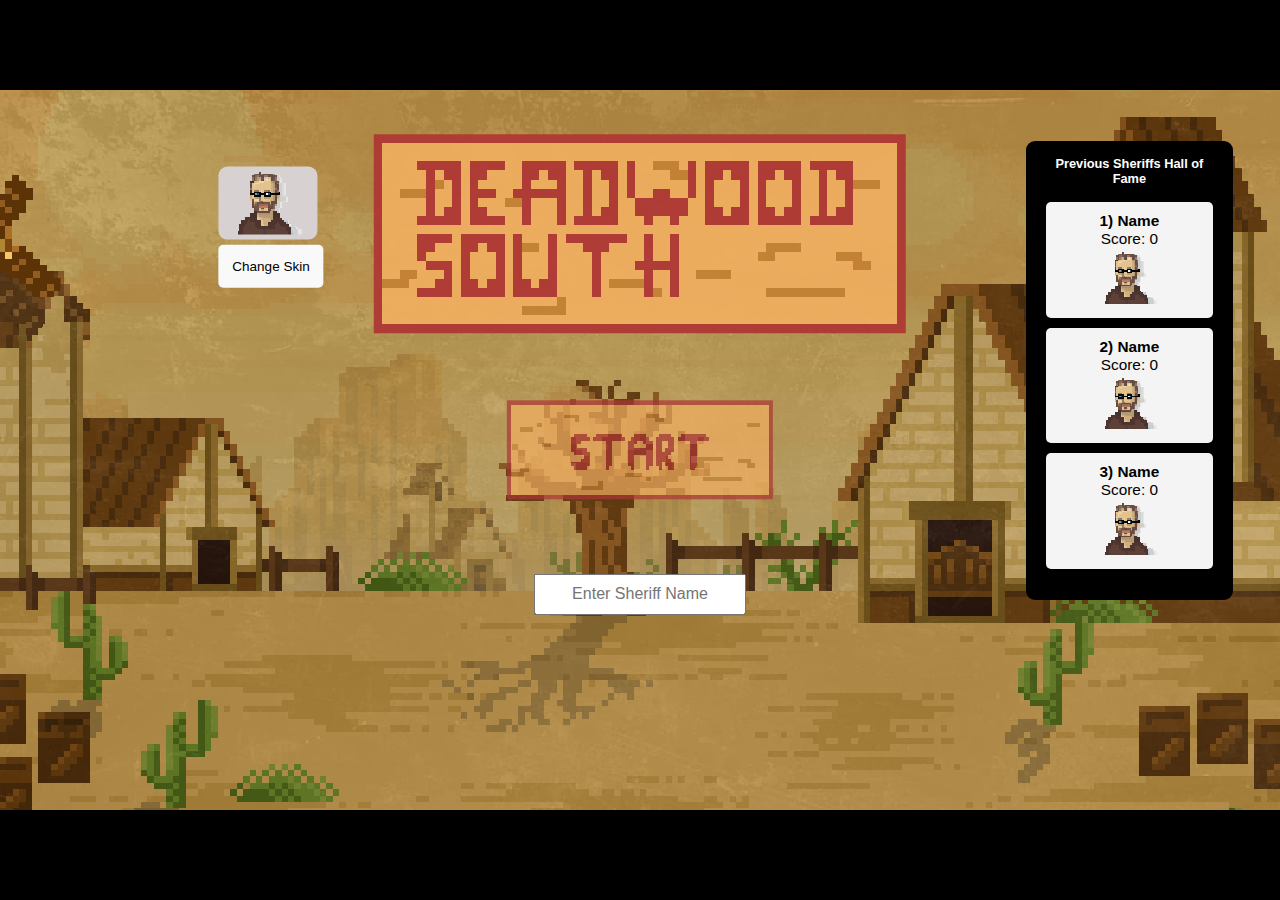
==== index.html @ 8ee51fed "create index.html" ====
<!DOCTYPE html>
<html lang="en">
<head>
    <meta charset="UTF-8">
    <meta name="viewport" content="width=device-width, initial-scale=1.0">
    <title>Deadwood South</title>
    <script>
        window.location.href = 'startScreen.html';
    </script>
</head>
<body>
    
</body>
</html>
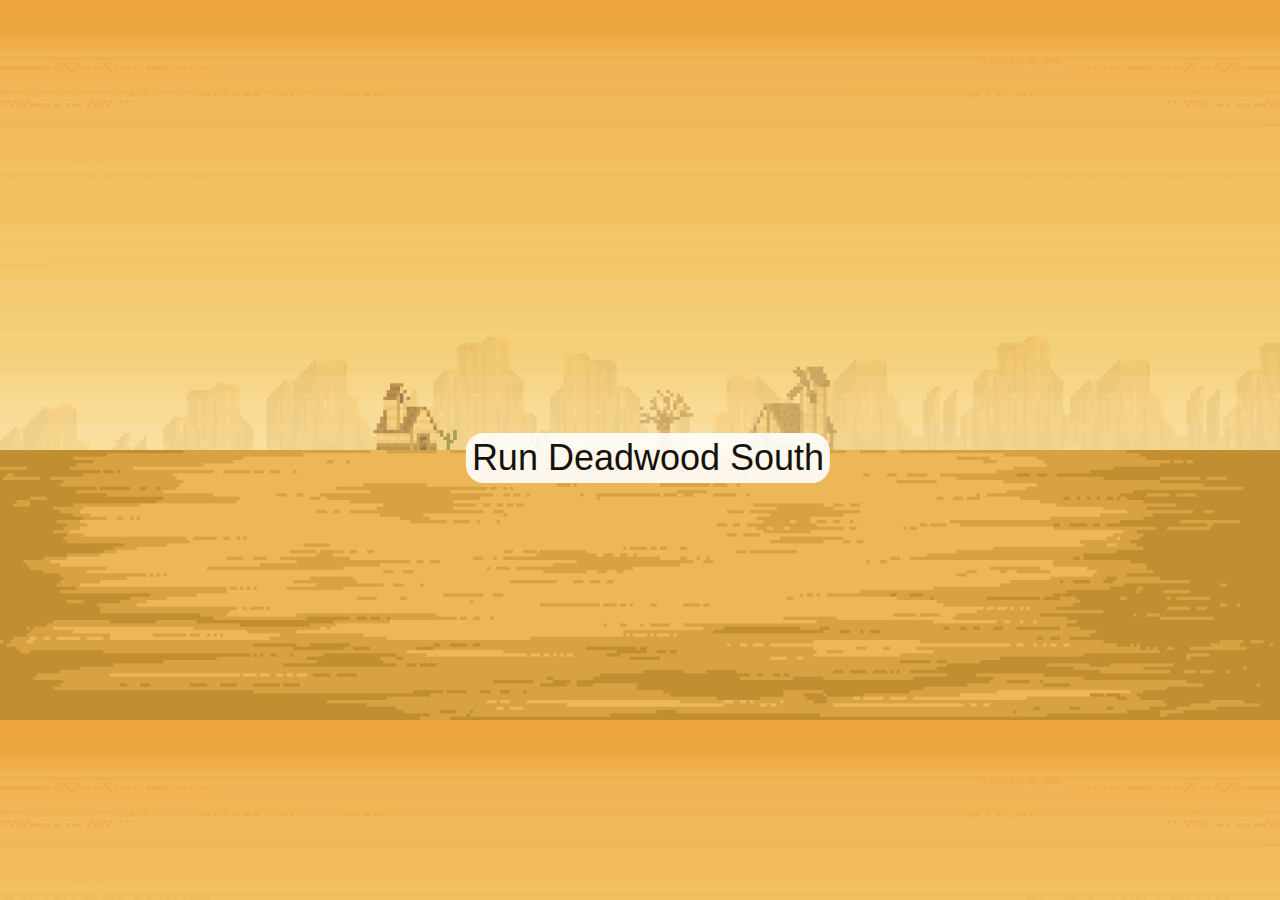
==== commit 487206fc: "Added new background music and pre-titleScreen" ====
--- a/index.html
+++ b/index.html
@@ -4,11 +4,41 @@
     <meta charset="UTF-8">
     <meta name="viewport" content="width=device-width, initial-scale=1.0">
     <title>Deadwood South</title>
-    <script>
-        window.location.href = 'startScreen.html';
-    </script>
+    <style>
+        *{
+            user-select: none; /* Prevents user from highlighting element on screen */
+        }
+        body{
+            background-image: url(gameAssets/level1background.png);
+            background-size: cover;
+        }
+        #start{
+            position: absolute;
+            transform: translateX(calc(50vw - 50%)) translateY(calc(50vh - 50%));
+            height: fit-content;
+            width: fit-content;
+            font-size: 4vh;
+            font-family: 'Gill Sans', 'Gill Sans MT', Calibri, 'Trebuchet MS', sans-serif;
+            background-color: white;
+            color: black;
+            border-radius: 2vh;
+            padding: 4px 6px 4px 6px;
+            opacity: 0.9;
+        }
+
+        #start:hover{
+            transform: translateX(calc(50vw - 50%)) translateY(calc(50vh - 50%)) scale(1.1);
+            opacity: 1;
+        }
+    </style>
 </head>
 <body>
-    
+    <div id="start">Run Deadwood South</div>
 </body>
+<script>
+    const button = document.getElementById("start");
+    button.addEventListener('click', function () {
+        window.location.href = 'startScreen.html';
+    });
+</script>
 </html>